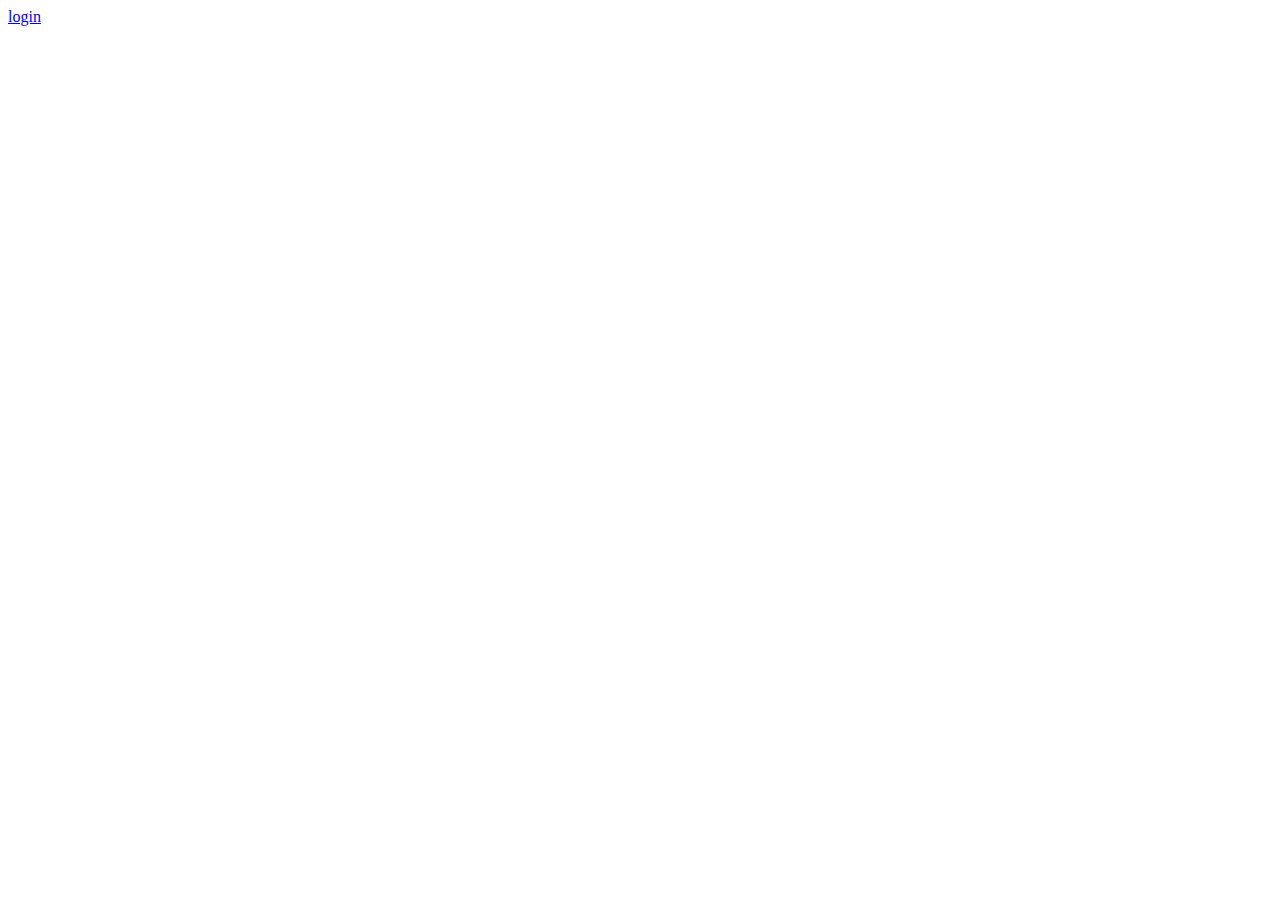
==== index.html @ 70ba0078 "commit after making progress in the sql session username transfer" ====
<!DOCTYPE html>
<html lang="en">
<head>
    <meta charset="UTF-8">
    <meta name="viewport" content="width=device-width, initial-scale=1.0">
    <title>Document</title>
</head>
<body>
    <a href="login.html">login</a>
</body>
</html>
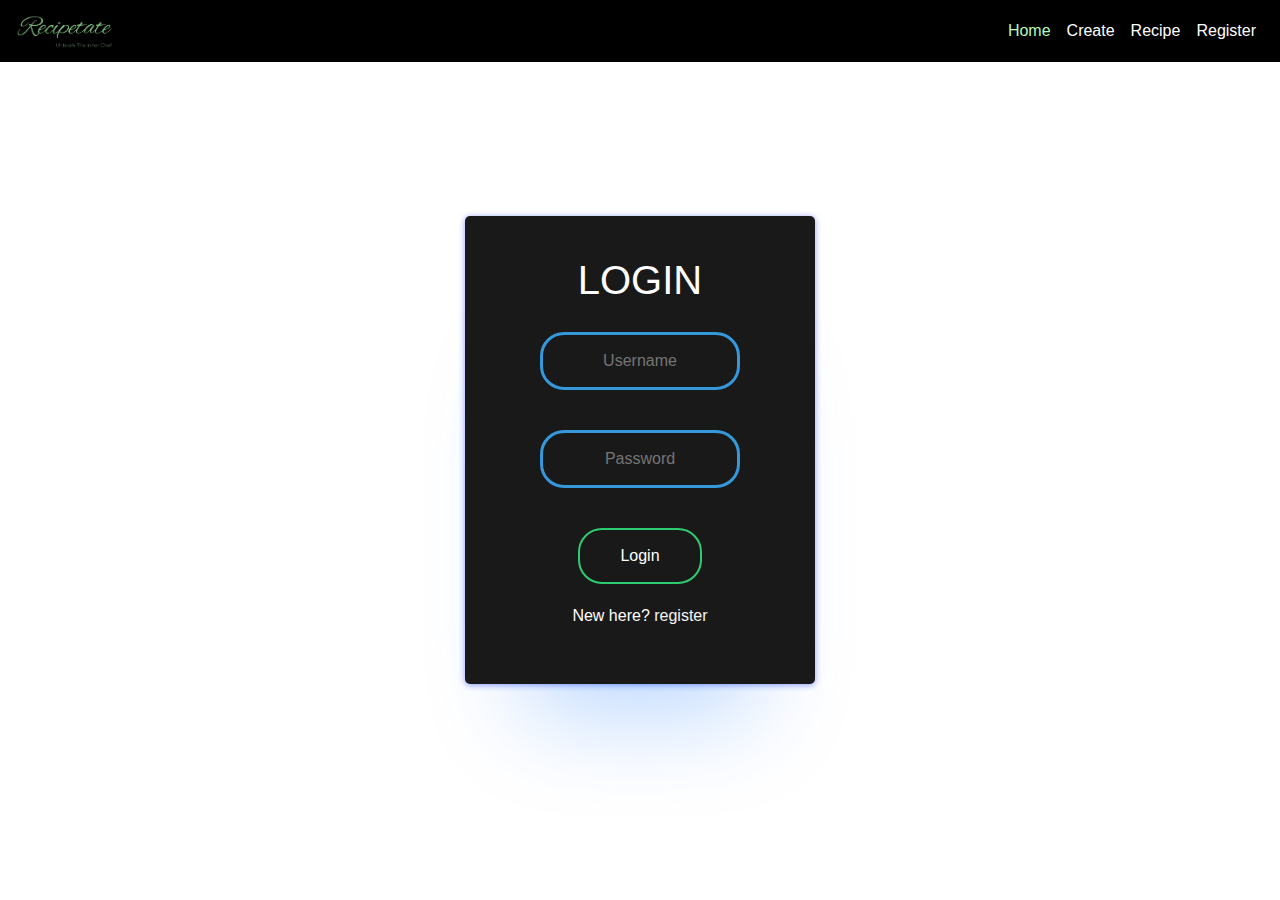
==== commit 09d3ce49: "final touches" ====
--- a/index.html
+++ b/index.html
@@ -3,9 +3,85 @@
 <head>
     <meta charset="UTF-8">
     <meta name="viewport" content="width=device-width, initial-scale=1.0">
-    <title>Document</title>
+    <title>logintorecipetate</title>
+    <link rel="stylesheet" href="css/loginstyles.css">
+    <!-- Add Bootstrap CSS -->
+  <link rel="stylesheet" href="https://maxcdn.bootstrapcdn.com/bootstrap/4.5.2/css/bootstrap.min.css">
 </head>
 <body>
-    <a href="login.html">login</a>
+    <!-- <nav class="navbar">
+        <div class="navbar-logo">
+          <img src="recipetate-logo-removebg-preview.png" alt="Logo" width="100rem" height="auto">
+        </div>
+        <ul class="navbar-items">
+          <li><a href="#">Home</a></li>
+          <li><a href="submission.html">Submit </a></li>
+          <li><a href="register.html">Register</a></li>
+        </ul>
+      </nav> -->
+
+
+
+      <nav class="navbar navbar-expand-lg navbar-light">
+        <a class="navbar-brand" href="#"><img src="images/recipetate-logo-removebg-preview.png" alt="Logo" width="100rem"></a>
+        <button class="navbar-toggler" type="button" data-toggle="collapse" data-target="#navbarNav"
+          aria-controls="navbarNav" aria-expanded="false" aria-label="Toggle navigation">
+          <span class="navbar-toggler-icon"></span>
+        </button>
+        <div class="collapse navbar-collapse" id="navbarNav">
+          <ul class="navbar-nav ml-auto">
+            <li class="nav-item">
+              <a class="nav-link active" href="index.html">Home</a>
+            </li>
+            <li class="nav-item">
+              <a class="nav-link" href="submitrecipe.php">Create</a>
+            </li>
+            <li class="nav-item">
+              <a class="nav-link" href="detailrenderpage.php">Recipe</a>
+            </li>
+            <li class="nav-item">
+              <a class="nav-link" href="register.html">Register</a>
+            </li>
+          </ul>
+        </div>
+      </nav>
+
+    <form id="loginForm" class="box blink-me" action="logindata.php" method="post">
+        <h1>Login</h1> 
+        <input id="username" type="text" name="username" placeholder="Username" required>
+        <input id="password" type="password" name="password" placeholder="Password" required>
+        <button class="boxanchor" type="submit" >Login</button>
+        <p class="notbox">New here? <a href="register.html">register</a></p>
+      </form>
+      
+      
+      
+      <div class="lines">
+                      <div class="line"></div>
+                      <div class="line"></div>
+                      <div class="line"></div>
+                      <div class="line"></div>
+                      <div class="line"></div>
+                      <div class="line"></div>
+                      <div class="line"></div>
+                      <div class="line"></div>
+                      <div class="line"></div>
+                      <div class="line"></div>
+                      <div class="line"></div>
+                      <div class="line"></div>
+                      <div class="line"></div>
+                      <div class="line"></div>
+                      <div class="line"></div>
+                      <div class="line"></div>
+                      <div class="line"></div>
+                      <div class="line"></div>
+                      <div class="line"></div>
+                  </div>
+
+
+<!-- <script src="login.js"></script> -->
+<script src="https://code.jquery.com/jquery-3.5.1.slim.min.js"></script>
+<script src="https://cdn.jsdelivr.net/npm/@popperjs/core@2.9.1/dist/umd/popper.min.js"></script>
+<script src="https://maxcdn.bootstrapcdn.com/bootstrap/4.5.2/js/bootstrap.min.js"></script>
 </body>
 </html>--- a/css/loginstyles.css
+++ b/css/loginstyles.css
@@ -0,0 +1,316 @@
+body{
+    margin: 0;
+    padding: 0;
+    font-family: sans-serif;
+       background-image: url("../images/fresh-colourful-ingredients-mexican-cuisine.jpg");
+      background-size: cover;
+      background-position: center;
+      background-repeat: no-repeat;
+      background-position: top;
+    height: 100vh;
+    overflow: hidden;
+    display: flex;
+    flex-direction: column;
+    align-items: center;
+  }
+  .box{
+    width: 350px;
+    padding: 40px;
+    position: absolute;
+    top: 50%;
+    left: 50%;
+    transform: translate(-50%,-50%);
+    background: #191919;
+    text-align: center;
+        box-shadow: -1px 92px 99px -62px rgba(3, 107, 255, 0.27), 0 1px 6px 0 rgba(10, 48, 255, 0.48);
+      border-radius: 5px;
+      z-index: 0;
+    display: flex;
+    flex-direction: column;
+    align-items: center;
+    justify-content: center;
+    overflow: hidden;
+  }
+  .box h1{
+    color: white;
+    text-transform: uppercase;
+    font-weight: 500;
+  }
+  .box input[type = "text"],.box input[type = "password"]{
+    border:0;
+    background: none;
+    display: block;
+    margin: 20px auto;
+    text-align: center;
+    border: 3px solid #3498db;
+    padding: 14px 10px;
+    width: 200px;
+    outline: none;
+    color: white;
+    border-radius: 24px;
+    transition: 0.25s;
+    
+  }
+  
+  /* .boxanchor
+  {
+    border:0;
+    background: none;
+    display: block;
+    margin: 20px auto;
+    text-align: center;
+    border: 2px solid #3498db;
+    padding: 14px 10px;
+    width: 400px;
+    outline: none;
+    color: white;
+    border-radius: 24px;
+    transition: 0.25s;
+    width:10%;
+  } */
+  /* .box input[type = "text"]:focus,.box input[type = "password"]:focus{
+    width: 280px;
+     -webkit-animation: 9s colorChange alternate;
+    transition height 0.3s, width 0.3s 0.1s
+    input:focus ~ .border
+    
+  } */
+
+  .box input[type="text"]:focus{
+    width: 280px;
+    -webkit-animation: colorChange 9s alternate;
+    transition: height 0.3s, width 0.3s 0.1s;
+}
+.box input[type="password"]:focus {
+    width: 280px;
+    -webkit-animation: colorChange 9s alternate;
+    transition: height 0.3s, width 0.3s 0.1s;
+}
+.box input:focus ~ .border {
+    /* CSS rules for the .border element when the input is focused */
+}
+
+
+  .box input[type = "submit"]{
+    border:0;
+    background: none;
+    display: block;
+    margin: 20px auto;
+    text-align: center;
+    border: 2px solid #2ecc71;
+    padding: 14px 40px;
+    outline: none;
+    color: white;
+    border-radius: 24px;
+    transition: 0.25s;
+    cursor: pointer;
+  }
+  
+  .box button[type = "submit"]{
+    border:0;
+    background: none;
+    display: block;
+    margin: 20px auto;
+    text-align: center;
+    border: 2px solid #2ecc71;
+    padding: 14px 40px;
+    outline: none;
+    color: white;
+    border-radius: 24px;
+    transition: 0.25s;
+    cursor: pointer;
+  }
+  .box input[type = "submit"]:hover{
+    background: #2ecc71;
+  }
+  
+  .box a[type = "submit"]:hover{
+    background: #2ecc71;
+  }
+
+  .notbox
+  {
+    color: white;
+  }
+
+  .notbox a
+  {
+    color: whitesmoke;
+  }
+  
+  h1 {
+      display: block;
+      font-size: 2em;
+      margin-block-start: 0.67em;
+      margin-block-end: 0.67em;
+      margin-inline-start: 0px;
+      margin-inline-end: 0px;
+      font-weight: bold;
+  }
+  
+  
+  @-webkit-keyframes colorChange {
+    0%   { border-color: #007bff;  }
+    5%  { border-color: #6610f2; }
+    10%  { border-color: #6f42c1;}
+    15%  { border-color: #e83e8c; }
+    20% { border-color: #dc3545;}
+     25%   { border-color: #fd7e14;  }
+    30%  { border-color: #ffc107; }
+    35%  { border-color: #28a745;}
+    40%  { border-color: #20c997; }
+    45%  { border-color: #17a2b8;}
+    50%  { border-color: #6c757d;  }
+    55%  { border-color: #343a40; }
+    60%  { border-color: #007bff;}
+    65%  { border-color: #6c757d; }
+    70% { border-color: #28a745;}
+    75% { border-color: #17a2b8;}
+    80% { border-color: #ffc107;}
+    85% { border-color: #dc3545;}
+    90% { border-color: #343a40;}
+    95% { border-color: #28a745;}
+    100% { border-color: #20c997;}
+  }
+  
+  
+  
+  /**************line*************/
+  
+  .lines{position:absolute;
+    top:0;
+    left:0;
+    right:0;
+    height:100%;
+    margin:auto;
+    width:100vw;
+    z-index:-1}
+    .lines .line{
+        position:absolute;
+        width:2px;
+        height:100%;
+        top:0;
+        left:50%;
+        background:rgba(255,255,255,.06);
+        overflow:hidden}
+        .lines .line::after{
+            content:"";
+            display:block;
+            position:absolute;
+            height:15vh;
+            width:100%;
+            top:-50%;
+            left:0;
+            background:-webkit-gradient(
+                linear,left top,left bottom,from(rgba(255,255,255,0)),color-stop(75%,black),to(black));
+                background:linear-gradient(to bottom,rgba(255,255,255,0) 0%,black 75%,black 100%);
+                -webkit-animation:run 7s 0s infinite;
+                animation:run 7s 0s infinite;
+                -webkit-animation-fill-mode:forwards;
+                animation-fill-mode:forwards;
+                -webkit-animation-timing-function:cubic-bezier(.4,.26,0,.97);
+                animation-timing-function:cubic-bezier(.4,.26,0,.97)
+            }
+            .lines .line:nth-child(1){margin-left:-45%}
+            .lines .line:nth-child(1)::after{
+                -webkit-animation-delay:.5s;
+                animation-delay:.5s}
+                .lines .line:nth-child(3){
+                    margin-left:45%
+                }
+                .lines .line:nth-child(3)::after{
+                    -webkit-animation-delay:1s;
+                    animation-delay:1s
+                }
+                .lines .line:nth-child(4){
+                    margin-left:40%
+                }
+                .lines .line:nth-child(4)::after
+                {
+                    -webkit-animation-delay:1.5s;
+                    animation-delay:1.5s}
+                    .lines .line:nth-child(5){margin-left:-40%}.lines .line:nth-child(5)::after{-webkit-animation-delay:2s;animation-delay:2s}.lines .line:nth-child(6){margin-left:35%}.lines .line:nth-child(6)::after{-webkit-animation-delay:2.5s;animation-delay:2.5s}.lines .line:nth-child(7){margin-left:-35%}.lines .line:nth-child(7)::after{-webkit-animation-delay:3s;animation-delay:3s}.lines .line:nth-child(8){margin-left:30%}.lines .line:nth-child(8)::after{-webkit-animation-delay:3.5s;animation-delay:3.5s}.lines .line:nth-child(9){margin-left:-30%}.lines .line:nth-child(9)::after{-webkit-animation-delay:4s;animation-delay:4s}.lines .line:nth-child(10){margin-left:25%}.lines .line:nth-child(10)::after{-webkit-animation-delay:4.5s;animation-delay:4.5s}.lines .line:nth-child(11){margin-left:-25%}.lines .line:nth-child(11)::after{-webkit-animation-delay:5s;animation-delay:5s}.lines .line:nth-child(12){margin-left:20%}.lines .line:nth-child(12)::after{-webkit-animation-delay:5.5s;animation-delay:5.5s}.lines .line:nth-child(13){margin-left:-20%}.lines .line:nth-child(13)::after{-webkit-animation-delay:6s;animation-delay:6s}.lines .line:nth-child(14){margin-left:15%}.lines .line:nth-child(14)::after{-webkit-animation-delay:6.5s;animation-delay:6.5s}.lines .line:nth-child(15){margin-left:-15%}.lines .line:nth-child(15)::after{-webkit-animation-delay:7s;animation-delay:7s}.lines .line:nth-child(16){margin-left:10%}.lines .line:nth-child(16)::after{-webkit-animation-delay:7.5s;animation-delay:7.5s}.lines .line:nth-child(17){margin-left:-10%}.lines .line:nth-child(17)::after{-webkit-animation-delay:8s;animation-delay:8s}.lines .line:nth-child(18){margin-left:5%}.lines .line:nth-child(18)::after{-webkit-animation-delay:8.5s;animation-delay:8.5s}.lines .line:nth-child(19){margin-left:-5%}.lines .line:nth-child(19)::after{-webkit-animation-delay:9s;animation-delay:9s}@-webkit-keyframes run{0%{top:-50%}100%{top:110%}}@keyframes run{0%{top:-50%}100%{top:110%}}.section-title-bg{color:black;font-size:85px;line-height:0;position:absolute;top:50%;left:0;z-index:-1;opacity:.8;font-family:Monoton,cursive;text-transform:uppercase;right:0;transform:translateY(-50%)}
+
+
+
+
+
+
+
+
+
+
+/* trying the box gradient border animation */
+
+
+.blink-me {
+  animation: blinker 5s linear infinite;
+}
+
+@keyframes blinker {
+  0% {
+    box-shadow: -1px 1px 55px 12px #ff000074;
+    -webkit-box-shadow: -1px 1px 55px 12px #ff000074;
+  -moz-box-shadow: -1px 1px 55px 12px #ff000074;
+  }
+  
+  50% {
+    box-shadow: 0 0 0 0 white;
+    -webkit-box-shadow: 0 0 0 0 white;
+  -moz-box-shadow: 0 0 0 0 white;
+  }
+  
+  100% {
+    box-shadow: -1px 1px 55px 12px #ff000074;
+    -webkit-box-shadow: -1px 1px 55px 12px #ff000074;
+  -moz-box-shadow: -1px 1px 55px 12px #ff000074;
+  }
+}
+
+
+
+
+
+/* Custom styles go here */
+
+    /* Navbar background color */
+    .navbar {
+      background-color: black;
+      width: 100%;
+      position: fixed;
+    }
+
+    .navbar
+
+    /* Text color on the links
+    .navbar-light .navbar-nav .nav-link {
+      color: white !important;
+    } */
+
+    .nav-link
+    {
+      color: white !important;
+    }
+
+    /* Change active link color */
+    .navbar-light .navbar-nav .nav-link.active {
+      color: rgb(183, 250, 183) !important;
+    }
+
+    /* Add animation to navbar collapse */
+    .navbar-collapse {
+      animation: slideIn 0.5s ease;
+    }
+    
+    .navbar li{
+      color: white !important;
+    }
+
+    @keyframes slideIn {
+      0% {
+        transform: translateY(-100%);
+      }
+      100% {
+        transform: translateY(0);
+      }
+    }